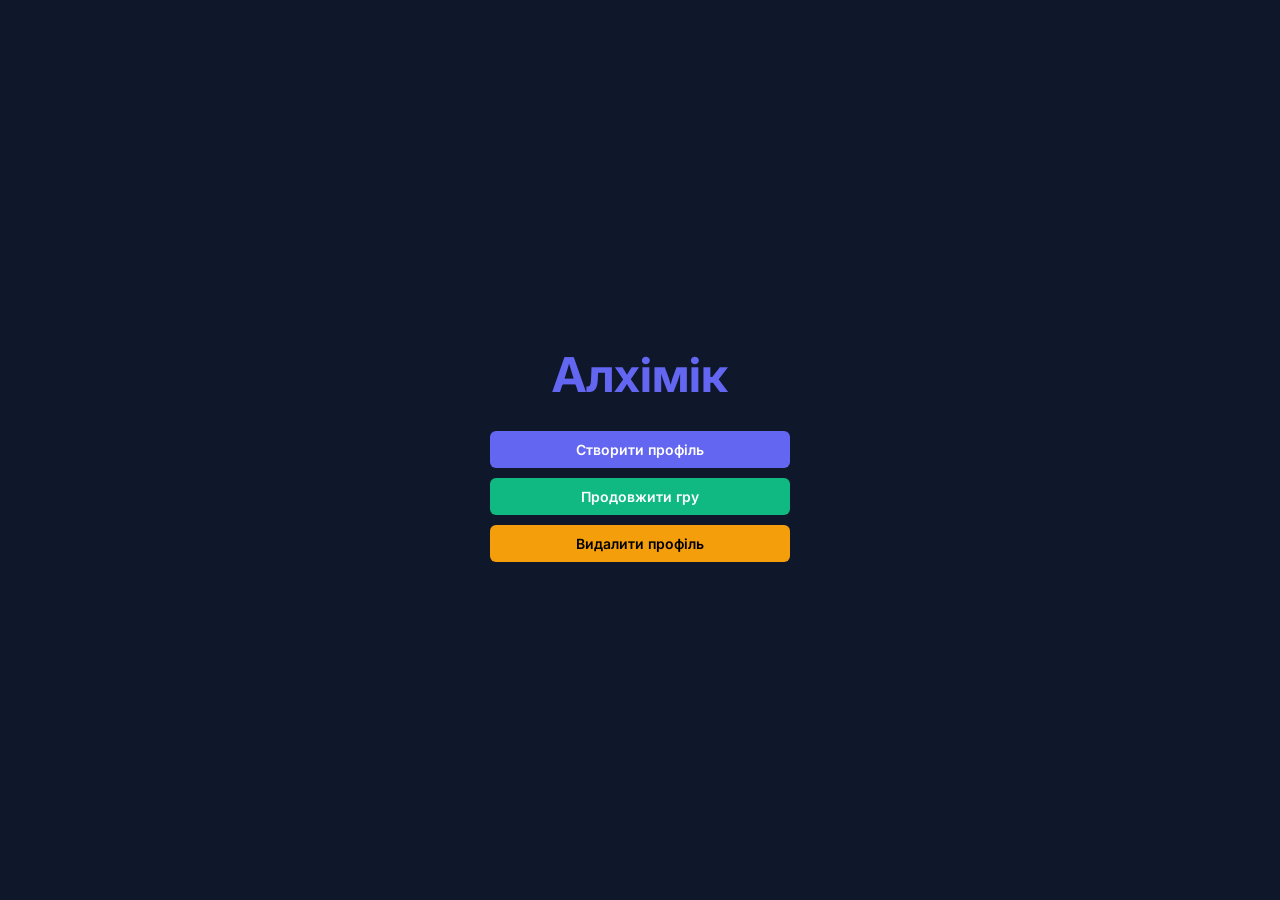
==== Frontend/index.html @ 6fed3d1a "Full" ====
<!DOCTYPE html>
<html lang="uk">

<head>
    <meta charset="UTF-8">
    <meta name="viewport" content="width=device-width, initial-scale=1.0">
    <title>Алхімік - Керування лабораторією</title>
    <link href="https://fonts.googleapis.com/css2?family=Inter:wght@400;500;600;700&display=swap" rel="stylesheet">
    <link rel="stylesheet" href="styles/style.css">
    <style>
        /* Базові стилі для ідеальної симетрії */
        body {
            font-family: 'Inter', sans-serif;
            background: #0f172a;
            color: #f8fafc;
            margin: 0;
            height: 100vh;
            overflow: hidden;
        }

        .hidden {
            display: none !important;
        }

        .btn {
            padding: 10px 16px;
            border-radius: 6px;
            border: none;
            cursor: pointer;
            font-weight: 600;
            transition: 0.2s;
            text-align: center;
            width: 100%;
        }

        .btn:disabled {
            opacity: 0.6;
            cursor: not-allowed;
        }

        .btn-primary {
            background: #6366f1;
            color: white;
        }

        .btn-primary:hover:not(:disabled) {
            background: #4f46e5;
        }

        .btn-success {
            background: #10b981;
            color: white;
        }

        .btn-success:hover:not(:disabled) {
            background: #059669;
        }

        .btn-warning {
            background: #f59e0b;
            color: black;
        }

        .btn-warning:hover:not(:disabled) {
            background: #d97706;
            color: white;
        }

        /* Сітка гри */
        .game-container {
            display: flex;
            flex-direction: column;
            height: 100vh;
            padding: 20px;
            box-sizing: border-box;
            gap: 20px;
            max-width: 1400px;
            margin: 0 auto;
        }

        /* Верхня панель (ідеально по центру) */
        .top-bar {
            display: flex;
            justify-content: space-between;
            align-items: center;
            background: #1e293b;
            padding: 15px 30px;
            border-radius: 12px;
            border: 1px solid #334155;
        }

        .stat-badge {
            display: flex;
            align-items: center;
            gap: 10px;
            background: rgba(0, 0, 0, 0.2);
            padding: 8px 16px;
            border-radius: 8px;
            min-width: 150px;
            justify-content: center;
        }

        /* 3 симетричні колонки */
        .main-grid {
            display: grid;
            grid-template-columns: 1fr 1fr 1fr;
            gap: 20px;
            flex-grow: 1;
            min-height: 0;
        }

        .panel {
            background: #1e293b;
            border: 1px solid #334155;
            border-radius: 12px;
            padding: 20px;
            display: flex;
            flex-direction: column;
        }

        .panel-title {
            text-align: center;
            text-transform: uppercase;
            letter-spacing: 1px;
            margin-bottom: 20px;
            font-size: 16px;
            color: #94a3b8;
        }

        /* Нижня панель */
        .bottom-bar {
            background: #1e293b;
            border: 1px solid #334155;
            border-radius: 12px;
            padding: 20px;
            height: 200px;
            overflow-y: auto;
        }

        /* Елементи керування */
        .styled-select {
            width: 100%;
            padding: 12px;
            background: #0f172a;
            color: white;
            border: 1px solid #334155;
            border-radius: 6px;
            margin-bottom: 15px;
            font-size: 14px;
            outline: none;
        }

        .inventory-grid {
            display: grid;
            grid-template-columns: repeat(auto-fill, minmax(80px, 1fr));
            gap: 10px;
            overflow-y: auto;
            align-content: start;
        }

        .item-card {
            background: rgba(0, 0, 0, 0.3);
            border: 1px solid #334155;
            border-radius: 8px;
            padding: 10px;
            text-align: center;
            position: relative;
        }

        .qty-badge {
            position: absolute;
            top: -5px;
            right: -5px;
            background: #334155;
            padding: 2px 6px;
            border-radius: 10px;
            font-size: 12px;
            font-weight: bold;
        }
    </style>
</head>

<body>

    <!-- Меню -->
    <div id="main-menu"
        style="display: flex; height: 100vh; justify-content: center; align-items: center; flex-direction: column; gap: 20px;">
        <h1 style="color: #6366f1; font-size: 3rem;">Алхімік</h1>
        <div style="width: 300px; display: flex; flex-direction: column; gap: 10px;">
            <button class="btn btn-primary" onclick="createNewGame()">Створити профіль</button>
            <button class="btn btn-success" onclick="showProfilesList('load')">Продовжити гру</button>
            <button class="btn btn-warning" onclick="showProfilesList('delete')">Видалити профіль</button>
        </div>
        <div id="profiles-container" class="hidden" style="margin-top: 20px; text-align: center;">
            <h3 id="profiles-title" style="color: #94a3b8;">Оберіть сувій</h3>
            <div id="profiles-list" style="display: flex; flex-direction: column; gap: 5px; margin-top: 10px;"></div>
        </div>
    </div>

    <!-- Ігровий інтерфейс -->
    <div id="game-ui" class="game-container hidden">

        <!-- Верхня панель (Статистика) -->
        <header class="top-bar">
            <div class="stat-badge" style="color: #f59e0b;">
                🪙 Золото: <span id="player-gold" style="font-weight: bold; margin-left: 5px;">0</span>
            </div>

            <div class="stat-badge" style="color: #38bdf8;">
                ⚡ Енергія: <span id="player-energy" style="font-weight: bold; margin-left: 5px;">0</span>/<span
                    id="player-max-energy">0</span>
            </div>

            <div class="stat-badge" style="color: #10b981;">
                ✨ Рівень <span id="player-level" style="font-weight: bold; margin: 0 5px;">1</span> (XP: <span
                    id="player-xp">0</span>)
            </div>

            <button class="btn" style="width: auto; background: #334155; color: white;"
                onclick="exitToMenu()">Вийти</button>
        </header>

        <!-- Три симетричні колонки -->
        <div class="main-grid">

            <!-- 1. Збір та Торгівля -->
            <div class="panel">
                <h2 class="panel-title">Ресурси</h2>

                <div
                    style="background: rgba(0,0,0,0.2); padding: 15px; border-radius: 8px; margin-bottom: 20px; text-align: center;">
                    <h3 style="margin: 0 0 10px 0; font-size: 15px;">Темний ліс (-5 ⚡)</h3>
                    <button id="gather-btn" class="btn btn-success">Відправитись у ліс</button>
                </div>

                <div style="background: rgba(0,0,0,0.2); padding: 15px; border-radius: 8px; flex-grow: 1;">
                    <h3 style="margin: 0 0 15px 0; font-size: 15px; text-align: center;">Торговець</h3>
                    <div style="display: flex; flex-direction: column; gap: 10px;">
                        <button class="btn" style="background: #334155; color: white;" onclick="buyItem(1)">Купити Воду
                            (4 🪙)</button>
                        <button class="btn" style="background: #334155; color: white;" onclick="buyItem(2)">Купити
                            Мандрагору (30 🪙)</button>
                    </div>
                </div>
            </div>

            <!-- 2. Алхімічний казанок -->
            <div class="panel" style="border-color: #6366f1;">
                <h2 class="panel-title" style="color: #6366f1;">Алхімічний казанок</h2>

                <div style="display: flex; justify-content: center; margin-bottom: 20px;">
                    <button class="btn btn-warning" style="width: auto; font-size: 12px;" onclick="upgradeCauldron()">⬆️
                        Покращити казанок</button>
                </div>

                <div style="flex-grow: 1; display: flex; flex-direction: column; justify-content: center;">
                    <label style="font-size: 12px; color: #94a3b8; margin-bottom: 5px;">Оберіть рецепт:</label>
                    <select id="recipe-select" class="styled-select"></select>

                    <button id="craft-btn" class="btn btn-primary" style="padding: 15px; font-size: 16px;">Зварити (-10
                        ⚡)</button>

                    <p id="craft-message"
                        style="text-align: center; margin-top: 15px; font-weight: bold; min-height: 20px;"></p>
                </div>
            </div>

            <!-- 3. Інвентар -->
            <div class="panel">
                <h2 class="panel-title">Сумка</h2>
                <div id="inventory-grid" class="inventory-grid">
                    <!-- Заповнюється через JS -->
                </div>
            </div>

        </div>

        <!-- Нижня панель (Квести) -->
        <div class="bottom-bar">
            <h2 class="panel-title" style="text-align: left;">📜 Дошка оголошень</h2>
            <div id="quest-board" style="display: flex; gap: 15px; overflow-x: auto;"></div>
        </div>

    </div>

    <script src="scripts/game.js"></script>
</body>

</html>
---- Frontend/styles/style.css ----
/* Професійна палітра кольорів */
:root {
    --bg-base: #0f172a;
    /* Глибокий темний фон */
    --bg-panel: #1e293b;
    /* Фон панелей */
    --bg-hover: #334155;
    /* Фон при наведенні */

    --border-light: #334155;
    --border-focus: #475569;

    --text-main: #f8fafc;
    --text-muted: #94a3b8;

    --accent-primary: #6366f1;
    /* Сучасний індиго */
    --accent-primary-hover: #4f46e5;

    --accent-success: #10b981;
    /* Ізумрудний (ліс, успіх) */
    --accent-success-hover: #059669;

    --accent-danger: #ef4444;
    /* Червоний (видалення, помилки) */
    --accent-warning: #f59e0b;
    /* Бурштиновий (золото) */

    --radius-md: 8px;
    --radius-lg: 12px;

    --transition: all 0.2s cubic-bezier(0.4, 0, 0.2, 1);
}

* {
    margin: 0;
    padding: 0;
    box-sizing: border-box;
}

body {
    background-color: var(--bg-base);
    color: var(--text-main);
    font-family: 'Inter', -apple-system, sans-serif;
    font-size: 15px;
    line-height: 1.5;
    height: 100vh;
    overflow: hidden;
    /* Забороняємо прокрутку всієї сторінки */
}

/* Утиліти (Flexbox) */
.flex-center {
    display: flex;
    justify-content: center;
    align-items: center;
}

.flex-between {
    display: flex;
    justify-content: space-between;
    align-items: center;
}

.flex-col {
    display: flex;
    flex-direction: column;
}

.gap-sm {
    gap: 8px;
}

.w-full {
    width: 100%;
}

.flex-grow {
    flex-grow: 1;
}

.text-center {
    text-align: center;
}

.text-right {
    text-align: right;
}

.hidden {
    display: none !important;
}

/* Кнопки (Професійний стиль) */
.btn {
    font-family: inherit;
    font-weight: 500;
    font-size: 14px;
    padding: 10px 16px;
    border-radius: var(--radius-md);
    cursor: pointer;
    transition: var(--transition);
    border: 1px solid transparent;
    display: inline-flex;
    justify-content: center;
    align-items: center;
}

.btn:disabled {
    opacity: 0.6;
    cursor: not-allowed;
}

.btn-primary {
    background: var(--accent-primary);
    color: #fff;
}

.btn-primary:hover:not(:disabled) {
    background: var(--accent-primary-hover);
}

.btn-success {
    background: var(--accent-success);
    color: #fff;
}

.btn-success:hover:not(:disabled) {
    background: var(--accent-success-hover);
}

.btn-outline {
    background: transparent;
    border-color: var(--border-light);
    color: var(--text-main);
}

.btn-outline:hover:not(:disabled) {
    background: var(--bg-hover);
    border-color: var(--border-focus);
}

.btn-danger-outline {
    background: transparent;
    border-color: rgba(239, 68, 68, 0.3);
    color: var(--accent-danger);
}

.btn-danger-outline:hover:not(:disabled) {
    background: rgba(239, 68, 68, 0.1);
    border-color: var(--accent-danger);
}

.btn-sm {
    padding: 6px 12px;
    font-size: 13px;
}

.btn-lg {
    padding: 14px 20px;
    font-size: 16px;
    font-weight: 600;
}

/* Загальні панелі */
.panel {
    background-color: var(--bg-panel);
    border: 1px solid var(--border-light);
    border-radius: var(--radius-lg);
    padding: 20px;
    box-shadow: 0 4px 6px -1px rgba(0, 0, 0, 0.1), 0 2px 4px -1px rgba(0, 0, 0, 0.06);
}

.module-title {
    font-size: 16px;
    font-weight: 600;
    margin-bottom: 12px;
    color: var(--text-main);
    letter-spacing: 0.5px;
    text-transform: uppercase;
}

.module-desc {
    font-size: 14px;
    color: var(--text-muted);
    margin-bottom: 16px;
}

.divider {
    height: 1px;
    background-color: var(--border-light);
    margin: 20px 0;
    width: 100%;
}

/* --- ЕКРАНИ --- */
.screen {
    width: 100vw;
    height: 100vh;
    position: absolute;
    top: 0;
    left: 0;
    opacity: 1;
    transition: opacity 0.3s ease;
}

/* Меню */
.menu-box {
    background-color: var(--bg-panel);
    border: 1px solid var(--border-light);
    border-radius: var(--radius-lg);
    padding: 40px;
    width: 100%;
    max-width: 420px;
    box-shadow: 0 20px 25px -5px rgba(0, 0, 0, 0.2);
}

.logo {
    font-size: 32px;
    font-weight: 700;
    text-align: center;
    margin-bottom: 8px;
    color: var(--text-main);
    letter-spacing: -1px;
}

.subtitle {
    text-align: center;
    color: var(--text-muted);
    margin-bottom: 32px;
    font-size: 14px;
}

.menu-actions {
    gap: 12px;
}

.profiles-section {
    margin-top: 24px;
}

.section-title {
    font-size: 14px;
    color: var(--text-muted);
    margin-bottom: 16px;
    font-weight: 500;
}

/* Ігровий макет (CSS Grid) */
.layout-grid {
    display: grid;
    grid-template-columns: 300px 1fr 350px;
    grid-template-rows: 70px 1fr 200px;
    gap: 16px;
    padding: 16px;
    max-width: 1600px;
    margin: 0 auto;
}

.header-panel {
    grid-column: 1 / 4;
    padding: 0 24px;
}

.sidebar {
    overflow: hidden;
}

.center-panel {
    background-color: var(--bg-base);
    /* Робимо центр темнішим для акценту */
    border: 1px dashed var(--border-light);
}

.footer-panel {
    grid-column: 1 / 4;
    overflow: hidden;
    display: flex;
    flex-direction: column;
}

/* Верхня панель (Header) */
.stat-badge {
    display: flex;
    align-items: center;
    gap: 12px;
    background: rgba(0, 0, 0, 0.2);
    padding: 8px 16px;
    border-radius: var(--radius-md);
    border: 1px solid var(--border-light);
}

.stat-info {
    display: flex;
    flex-direction: column;
}

.stat-info .label {
    font-size: 11px;
    color: var(--text-muted);
    text-transform: uppercase;
    font-weight: 600;
    letter-spacing: 0.5px;
}

.stat-info .value {
    font-size: 16px;
    font-weight: 700;
}

.gold-badge .value {
    color: var(--accent-warning);
}

.magic-badge .value {
    color: var(--accent-primary);
}

.xp-value {
    font-size: 12px !important;
    color: var(--accent-success) !important;
    font-weight: 500 !important;
}

.center-title {
    font-size: 18px;
    font-weight: 600;
    color: var(--text-muted);
    letter-spacing: 2px;
    text-transform: uppercase;
}

/* Магазин */
.shop-grid {
    display: flex;
    flex-direction: column;
    gap: 12px;
}

.shop-item {
    display: flex;
    align-items: center;
    gap: 12px;
    background: rgba(0, 0, 0, 0.2);
    padding: 12px;
    border-radius: var(--radius-md);
    border: 1px solid var(--border-light);
}

.shop-item img {
    width: 36px;
    height: 36px;
}

.shop-item .item-details {
    flex-grow: 1;
    display: flex;
    flex-direction: column;
}

.shop-item .name {
    font-size: 14px;
    font-weight: 500;
}

.shop-item .price {
    font-size: 13px;
    color: var(--accent-warning);
    font-weight: 600;
}

/* Казанок */
.cauldron-container {
    max-width: 360px;
    width: 100%;
    display: flex;
    flex-direction: column;
    gap: 20px;
}

.cauldron-icon {
    font-size: 64px;
    text-align: center;
    color: var(--border-focus);
    margin-bottom: -10px;
}

.recipe-card {
    background: var(--bg-panel);
    border: 1px solid var(--border-light);
    border-radius: var(--radius-md);
    padding: 16px;
    text-align: center;
}

.recipe-req {
    font-size: 14px;
    color: var(--text-muted);
    margin-bottom: 8px;
}

.recipe-res {
    font-size: 15px;
    color: var(--accent-primary);
    font-weight: 600;
}

.status-message {
    text-align: center;
    font-size: 14px;
    font-weight: 500;
    min-height: 20px;
    margin-top: 8px;
}

/* Інвентар */
.inventory-grid {
    display: grid;
    grid-template-columns: repeat(auto-fill, minmax(90px, 1fr));
    gap: 12px;
    overflow-y: auto;
    align-content: start;
    flex-grow: 1;
    padding-right: 8px;
}

.item-card {
    background: rgba(0, 0, 0, 0.2);
    border: 1px solid var(--border-light);
    border-radius: var(--radius-md);
    padding: 12px 8px;
    display: flex;
    flex-direction: column;
    align-items: center;
    position: relative;
    transition: var(--transition);
}

.item-card:hover {
    border-color: var(--border-focus);
    background: var(--bg-hover);
    transform: translateY(-2px);
}

.item-card img {
    width: 40px;
    height: 40px;
    margin-bottom: 8px;
}

.item-card .name {
    font-size: 12px;
    text-align: center;
    line-height: 1.2;
    margin-bottom: 8px;
    flex-grow: 1;
}

.item-card .qty {
    position: absolute;
    top: -6px;
    right: -6px;
    background: var(--bg-panel);
    border: 1px solid var(--border-light);
    font-size: 11px;
    font-weight: 600;
    padding: 2px 6px;
    border-radius: 10px;
}

.btn-sell {
    background: rgba(245, 158, 11, 0.1);
    color: var(--accent-warning);
    border: 1px solid transparent;
    width: 100%;
    padding: 4px;
    border-radius: 4px;
    font-size: 11px;
    cursor: pointer;
    transition: var(--transition);
}

.btn-sell:hover {
    background: var(--accent-warning);
    color: #000;
}

/* Квести */
.quest-grid {
    display: flex;
    gap: 16px;
    overflow-x: auto;
    padding-bottom: 8px;
}

.quest-card {
    min-width: 320px;
    background: rgba(0, 0, 0, 0.2);
    border: 1px solid var(--border-light);
    border-left: 3px solid var(--accent-primary);
    border-radius: var(--radius-md);
    padding: 16px;
    display: flex;
    flex-direction: column;
    justify-content: space-between;
}

.quest-card .header {
    display: flex;
    justify-content: space-between;
    margin-bottom: 8px;
}

.quest-card .title {
    font-size: 15px;
    font-weight: 600;
}

.quest-card .reward {
    font-size: 13px;
    color: var(--accent-warning);
    font-weight: 600;
}

.quest-card .desc {
    font-size: 13px;
    color: var(--text-muted);
    margin-bottom: 12px;
}

.quest-card .req {
    font-size: 13px;
    background: rgba(255, 255, 255, 0.05);
    padding: 6px;
    border-radius: 4px;
    margin-bottom: 12px;
}

/* Скролбари */
.custom-scrollbar::-webkit-scrollbar {
    width: 6px;
    height: 6px;
}

.custom-scrollbar::-webkit-scrollbar-track {
    background: transparent;
}

.custom-scrollbar::-webkit-scrollbar-thumb {
    background: var(--border-light);
    border-radius: 4px;
}

.custom-scrollbar::-webkit-scrollbar-thumb:hover {
    background: var(--border-focus);
}
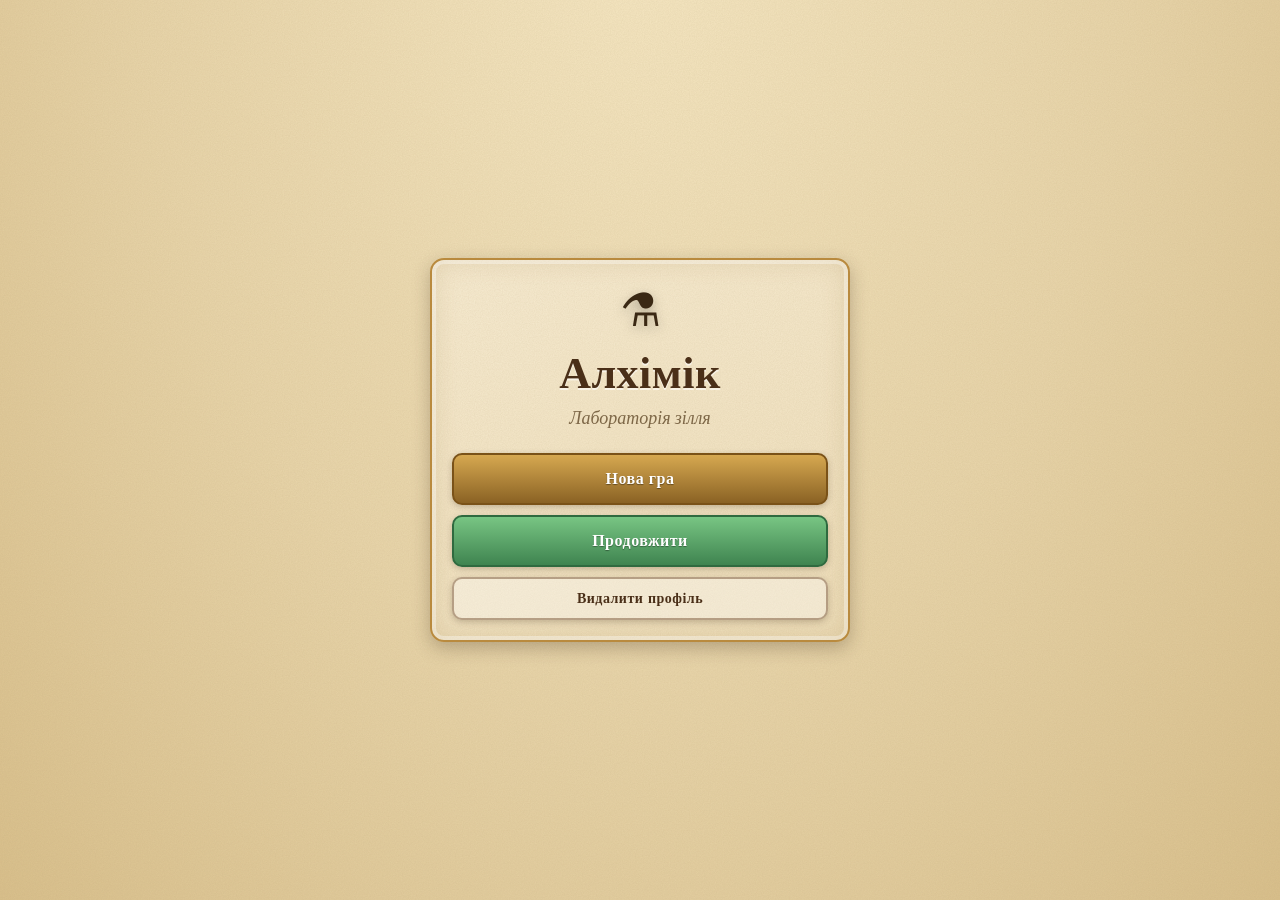
==== commit 91bf116a: "Готовий білд" ====
--- a/Frontend/index.html
+++ b/Frontend/index.html
@@ -1,289 +1,79 @@
 <!DOCTYPE html>
 <html lang="uk">
+<head>
+  <meta charset="UTF-8">
+  <meta name="viewport" content="width=device-width, initial-scale=1.0">
+  <title>Алхімік</title>
+  <link rel="preconnect" href="https://fonts.googleapis.com">
+  <link href="https://fonts.googleapis.com/css2?family=Cinzel:wght@500;700&family=Crimson+Text:wght@400;600;700&display=swap" rel="stylesheet">
+  <link rel="stylesheet" href="styles/tokens.css">
+  <link rel="stylesheet" href="styles/base.css">
+  <link rel="stylesheet" href="styles/components.css">
+  <link rel="stylesheet" href="styles/pages/brew.css">
+  <link rel="stylesheet" href="styles/pages/market.css">
+  <link rel="stylesheet" href="styles/pages/skills.css">
+</head>
+<body>
+  <div id="fx" class="fx"></div>
 
-<head>
-    <meta charset="UTF-8">
-    <meta name="viewport" content="width=device-width, initial-scale=1.0">
-    <title>Алхімік - Керування лабораторією</title>
-    <link href="https://fonts.googleapis.com/css2?family=Inter:wght@400;500;600;700&display=swap" rel="stylesheet">
-    <link rel="stylesheet" href="styles/style.css">
-    <style>
-        /* Базові стилі для ідеальної симетрії */
-        body {
-            font-family: 'Inter', sans-serif;
-            background: #0f172a;
-            color: #f8fafc;
-            margin: 0;
-            height: 100vh;
-            overflow: hidden;
-        }
+  <!-- ГОЛОВНЕ МЕНЮ -->
+  <div id="screen-menu" class="screen menu-screen">
+    <div class="menu-card panel">
+      <div class="logo-flask">⚗</div>
+      <h1 class="logo">Алхімік</h1>
+      <p class="subtitle">Лабораторія зілля</p>
 
-        .hidden {
-            display: none !important;
-        }
+      <div id="menu-main" class="stack">
+        <button id="btn-new" class="btn btn-brass btn-lg">Нова гра</button>
+        <button id="btn-load" class="btn btn-green btn-lg">Продовжити</button>
+        <button id="btn-delete" class="btn btn-ghost">Видалити профіль</button>
+      </div>
 
-        .btn {
-            padding: 10px 16px;
-            border-radius: 6px;
-            border: none;
-            cursor: pointer;
-            font-weight: 600;
-            transition: 0.2s;
-            text-align: center;
-            width: 100%;
-        }
+      <div id="menu-new" class="stack hidden">
+        <h3 class="section-title">Ім'я алхіміка</h3>
+        <input id="nickname-input" class="input" type="text" maxlength="50" placeholder="Наприклад: Мерлін" autocomplete="off">
+        <p id="new-error" class="form-error"></p>
+        <button id="btn-create" class="btn btn-brass btn-lg">Почати гру</button>
+        <button class="btn btn-ghost" data-back>Назад</button>
+      </div>
 
-        .btn:disabled {
-            opacity: 0.6;
-            cursor: not-allowed;
-        }
+      <div id="menu-load" class="stack hidden">
+        <h3 id="list-title" class="section-title">Оберіть профіль</h3>
+        <div id="profiles-list" class="stack scroll-list"></div>
+        <button class="btn btn-ghost" data-back>Назад</button>
+      </div>
+    </div>
+  </div>
 
-        .btn-primary {
-            background: #6366f1;
-            color: white;
-        }
+  <!-- ГРА -->
+  <div id="screen-game" class="screen game-screen hidden">
+    <header class="topbar">
+      <div class="brand"><span class="brand-ico">⚗</span> Алхімік</div>
 
-        .btn-primary:hover:not(:disabled) {
-            background: #4f46e5;
-        }
+      <nav class="nav">
+        <a class="nav-link" data-page="brew"   href="#/brew">🜄 Котел</a>
+        <a class="nav-link" data-page="shop"   href="#/shop">🪙 Магазин</a>
+        <a class="nav-link" data-page="quests" href="#/quests">📜 Квести</a>
+        <a class="nav-link" data-page="skills" href="#/skills">✦ Прокачка</a>
+      </nav>
 
-        .btn-success {
-            background: #10b981;
-            color: white;
-        }
+      <div class="hud">
+        <div class="hud-badge gold" title="Золото">🪙 <b id="hud-gold">0</b></div>
+        <div class="hud-badge energy" title="Енергія">⚡ <b id="hud-energy">0/0</b><small id="hud-energy-timer"></small></div>
+        <div class="hud-level" title="Рівень і досвід">
+          <span class="lvl">Рів. <b id="hud-level">1</b></span>
+          <div class="bar"><div id="hud-xp-fill" class="bar-fill"></div></div>
+          <small id="hud-xp-text"></small>
+        </div>
+        <a id="hud-sp" class="hud-badge sp hidden" href="#/skills" title="Очки навичок">✦ 0</a>
+        <button id="btn-exit" class="btn btn-ghost btn-sm">Вийти</button>
+      </div>
+    </header>
 
-        .btn-success:hover:not(:disabled) {
-            background: #059669;
-        }
+    <main id="view" class="view"></main>
+  </div>
 
-        .btn-warning {
-            background: #f59e0b;
-            color: black;
-        }
-
-        .btn-warning:hover:not(:disabled) {
-            background: #d97706;
-            color: white;
-        }
-
-        /* Сітка гри */
-        .game-container {
-            display: flex;
-            flex-direction: column;
-            height: 100vh;
-            padding: 20px;
-            box-sizing: border-box;
-            gap: 20px;
-            max-width: 1400px;
-            margin: 0 auto;
-        }
-
-        /* Верхня панель (ідеально по центру) */
-        .top-bar {
-            display: flex;
-            justify-content: space-between;
-            align-items: center;
-            background: #1e293b;
-            padding: 15px 30px;
-            border-radius: 12px;
-            border: 1px solid #334155;
-        }
-
-        .stat-badge {
-            display: flex;
-            align-items: center;
-            gap: 10px;
-            background: rgba(0, 0, 0, 0.2);
-            padding: 8px 16px;
-            border-radius: 8px;
-            min-width: 150px;
-            justify-content: center;
-        }
-
-        /* 3 симетричні колонки */
-        .main-grid {
-            display: grid;
-            grid-template-columns: 1fr 1fr 1fr;
-            gap: 20px;
-            flex-grow: 1;
-            min-height: 0;
-        }
-
-        .panel {
-            background: #1e293b;
-            border: 1px solid #334155;
-            border-radius: 12px;
-            padding: 20px;
-            display: flex;
-            flex-direction: column;
-        }
-
-        .panel-title {
-            text-align: center;
-            text-transform: uppercase;
-            letter-spacing: 1px;
-            margin-bottom: 20px;
-            font-size: 16px;
-            color: #94a3b8;
-        }
-
-        /* Нижня панель */
-        .bottom-bar {
-            background: #1e293b;
-            border: 1px solid #334155;
-            border-radius: 12px;
-            padding: 20px;
-            height: 200px;
-            overflow-y: auto;
-        }
-
-        /* Елементи керування */
-        .styled-select {
-            width: 100%;
-            padding: 12px;
-            background: #0f172a;
-            color: white;
-            border: 1px solid #334155;
-            border-radius: 6px;
-            margin-bottom: 15px;
-            font-size: 14px;
-            outline: none;
-        }
-
-        .inventory-grid {
-            display: grid;
-            grid-template-columns: repeat(auto-fill, minmax(80px, 1fr));
-            gap: 10px;
-            overflow-y: auto;
-            align-content: start;
-        }
-
-        .item-card {
-            background: rgba(0, 0, 0, 0.3);
-            border: 1px solid #334155;
-            border-radius: 8px;
-            padding: 10px;
-            text-align: center;
-            position: relative;
-        }
-
-        .qty-badge {
-            position: absolute;
-            top: -5px;
-            right: -5px;
-            background: #334155;
-            padding: 2px 6px;
-            border-radius: 10px;
-            font-size: 12px;
-            font-weight: bold;
-        }
-    </style>
-</head>
-
-<body>
-
-    <!-- Меню -->
-    <div id="main-menu"
-        style="display: flex; height: 100vh; justify-content: center; align-items: center; flex-direction: column; gap: 20px;">
-        <h1 style="color: #6366f1; font-size: 3rem;">Алхімік</h1>
-        <div style="width: 300px; display: flex; flex-direction: column; gap: 10px;">
-            <button class="btn btn-primary" onclick="createNewGame()">Створити профіль</button>
-            <button class="btn btn-success" onclick="showProfilesList('load')">Продовжити гру</button>
-            <button class="btn btn-warning" onclick="showProfilesList('delete')">Видалити профіль</button>
-        </div>
-        <div id="profiles-container" class="hidden" style="margin-top: 20px; text-align: center;">
-            <h3 id="profiles-title" style="color: #94a3b8;">Оберіть сувій</h3>
-            <div id="profiles-list" style="display: flex; flex-direction: column; gap: 5px; margin-top: 10px;"></div>
-        </div>
-    </div>
-
-    <!-- Ігровий інтерфейс -->
-    <div id="game-ui" class="game-container hidden">
-
-        <!-- Верхня панель (Статистика) -->
-        <header class="top-bar">
-            <div class="stat-badge" style="color: #f59e0b;">
-                🪙 Золото: <span id="player-gold" style="font-weight: bold; margin-left: 5px;">0</span>
-            </div>
-
-            <div class="stat-badge" style="color: #38bdf8;">
-                ⚡ Енергія: <span id="player-energy" style="font-weight: bold; margin-left: 5px;">0</span>/<span
-                    id="player-max-energy">0</span>
-            </div>
-
-            <div class="stat-badge" style="color: #10b981;">
-                ✨ Рівень <span id="player-level" style="font-weight: bold; margin: 0 5px;">1</span> (XP: <span
-                    id="player-xp">0</span>)
-            </div>
-
-            <button class="btn" style="width: auto; background: #334155; color: white;"
-                onclick="exitToMenu()">Вийти</button>
-        </header>
-
-        <!-- Три симетричні колонки -->
-        <div class="main-grid">
-
-            <!-- 1. Збір та Торгівля -->
-            <div class="panel">
-                <h2 class="panel-title">Ресурси</h2>
-
-                <div
-                    style="background: rgba(0,0,0,0.2); padding: 15px; border-radius: 8px; margin-bottom: 20px; text-align: center;">
-                    <h3 style="margin: 0 0 10px 0; font-size: 15px;">Темний ліс (-5 ⚡)</h3>
-                    <button id="gather-btn" class="btn btn-success">Відправитись у ліс</button>
-                </div>
-
-                <div style="background: rgba(0,0,0,0.2); padding: 15px; border-radius: 8px; flex-grow: 1;">
-                    <h3 style="margin: 0 0 15px 0; font-size: 15px; text-align: center;">Торговець</h3>
-                    <div style="display: flex; flex-direction: column; gap: 10px;">
-                        <button class="btn" style="background: #334155; color: white;" onclick="buyItem(1)">Купити Воду
-                            (4 🪙)</button>
-                        <button class="btn" style="background: #334155; color: white;" onclick="buyItem(2)">Купити
-                            Мандрагору (30 🪙)</button>
-                    </div>
-                </div>
-            </div>
-
-            <!-- 2. Алхімічний казанок -->
-            <div class="panel" style="border-color: #6366f1;">
-                <h2 class="panel-title" style="color: #6366f1;">Алхімічний казанок</h2>
-
-                <div style="display: flex; justify-content: center; margin-bottom: 20px;">
-                    <button class="btn btn-warning" style="width: auto; font-size: 12px;" onclick="upgradeCauldron()">⬆️
-                        Покращити казанок</button>
-                </div>
-
-                <div style="flex-grow: 1; display: flex; flex-direction: column; justify-content: center;">
-                    <label style="font-size: 12px; color: #94a3b8; margin-bottom: 5px;">Оберіть рецепт:</label>
-                    <select id="recipe-select" class="styled-select"></select>
-
-                    <button id="craft-btn" class="btn btn-primary" style="padding: 15px; font-size: 16px;">Зварити (-10
-                        ⚡)</button>
-
-                    <p id="craft-message"
-                        style="text-align: center; margin-top: 15px; font-weight: bold; min-height: 20px;"></p>
-                </div>
-            </div>
-
-            <!-- 3. Інвентар -->
-            <div class="panel">
-                <h2 class="panel-title">Сумка</h2>
-                <div id="inventory-grid" class="inventory-grid">
-                    <!-- Заповнюється через JS -->
-                </div>
-            </div>
-
-        </div>
-
-        <!-- Нижня панель (Квести) -->
-        <div class="bottom-bar">
-            <h2 class="panel-title" style="text-align: left;">📜 Дошка оголошень</h2>
-            <div id="quest-board" style="display: flex; gap: 15px; overflow-x: auto;"></div>
-        </div>
-
-    </div>
-
-    <script src="scripts/game.js"></script>
+  <div id="toasts" class="toasts"></div>
+  <script type="module" src="scripts/main.js"></script>
 </body>
-
-</html>+</html>
--- a/Frontend/styles/tokens.css
+++ b/Frontend/styles/tokens.css
@@ -0,0 +1,23 @@
+/* ТЕМА: усі кольори, шрифти й текстури в одному місці.
+   Щоб замінити текстуру своєю картинкою, зміни змінну --tex-* (наприклад: url("../assets/textures/paper.png")). */
+:root {
+  --bg: #e8d5aa;  --bg-2: #d9c08c;
+  --parch: #f7ecd2;  --parch-2: #efdfbb;
+  --wood: #6b4526;  --wood-2: #4a2f18;
+  --brass: #b98a3e;  --brass-2: #e3bb6c;  --brass-dark: #8a6224;
+  --ink: #3a2814;  --ink-soft: #7d6747;
+  --green: #5faa6a;  --green-dark: #3f8450;  --glow: #9be8a6;
+  --red: #b5483a;  --blue: #4a7fb0;  --violet: #7f5aa8;
+
+  --font-title: 'Cinzel', Georgia, serif;
+  --font-body: 'Crimson Text', Georgia, serif;
+
+  --radius: 14px;  --radius-sm: 8px;
+  --shadow: 0 6px 18px rgba(58, 40, 20, .28);
+  --shadow-sm: 0 2px 6px rgba(58, 40, 20, .25);
+  --ease: cubic-bezier(.22, .8, .3, 1);
+
+  /* Текстури, згенеровані кодом (SVG-шум). Заміни на свої файли за потреби. */
+  --tex-paper: url("data:image/svg+xml;utf8,%3Csvg xmlns='http://www.w3.org/2000/svg' width='180' height='180'%3E%3Cfilter id='n'%3E%3CfeTurbulence type='fractalNoise' baseFrequency='.85' numOctaves='2'/%3E%3CfeColorMatrix values='0 0 0 0 .42 0 0 0 0 .29 0 0 0 0 .13 0 0 0 .16 0'/%3E%3C/filter%3E%3Crect width='100%25' height='100%25' filter='url(%23n)'/%3E%3C/svg%3E");
+  --tex-wood: repeating-linear-gradient(92deg, rgba(0,0,0,.07) 0 2px, transparent 2px 9px), linear-gradient(180deg, #7a5230, #5a3a1e);
+}
--- a/Frontend/styles/base.css
+++ b/Frontend/styles/base.css
@@ -0,0 +1,74 @@
+* { box-sizing: border-box; margin: 0; padding: 0; }
+html, body { height: 100%; }
+body {
+  font-family: var(--font-body); font-size: 18px; line-height: 1.4; color: var(--ink);
+  background: var(--tex-paper), radial-gradient(ellipse at 50% -10%, #f6e8c4, var(--bg) 55%, var(--bg-2));
+  background-attachment: fixed; overflow-x: hidden;
+}
+h1, h2, h3 { font-family: var(--font-title); letter-spacing: .5px; }
+a { color: inherit; text-decoration: none; }
+.hidden { display: none !important; }
+.muted { color: var(--ink-soft); }
+.stack { display: flex; flex-direction: column; gap: 10px; }
+.screen { min-height: 100vh; }
+
+/* Світлячки на фоні */
+.fx { position: fixed; inset: 0; pointer-events: none; overflow: hidden; z-index: 0; }
+.firefly {
+  position: absolute; width: 6px; height: 6px; border-radius: 50%;
+  background: radial-gradient(circle, #fff6c2, #f3c74d 55%, transparent 70%);
+  box-shadow: 0 0 10px 3px rgba(243, 199, 77, .55); opacity: 0;
+  animation: drift var(--d, 12s) ease-in-out var(--delay, 0s) infinite;
+}
+
+/* Меню */
+.menu-screen { display: flex; align-items: center; justify-content: center; padding: 24px; position: relative; z-index: 1; }
+.menu-card { width: 100%; max-width: 420px; text-align: center; padding: 34px 30px; animation: pop .5s var(--ease); }
+.logo-flask { font-size: 46px; animation: float 3.5s ease-in-out infinite; filter: drop-shadow(0 4px 6px rgba(0,0,0,.25)); }
+.logo { font-size: 44px; color: var(--wood-2); text-shadow: 0 2px 0 rgba(255,255,255,.6); }
+.subtitle { color: var(--ink-soft); margin-bottom: 22px; font-style: italic; }
+.section-title { font-size: 16px; color: var(--wood); text-transform: uppercase; margin-bottom: 4px; }
+.form-error { color: var(--red); min-height: 22px; font-size: 16px; }
+.scroll-list { max-height: 300px; overflow-y: auto; padding: 2px; }
+
+/* Шапка */
+.game-screen { position: relative; z-index: 1; display: flex; flex-direction: column; }
+.topbar {
+  position: sticky; top: 0; z-index: 20; display: flex; align-items: center; gap: 18px; flex-wrap: wrap;
+  padding: 10px 22px; color: #fbeccc; background: var(--tex-wood);
+  border-bottom: 4px solid var(--brass); box-shadow: 0 4px 14px rgba(58,40,20,.4);
+}
+.brand { font-family: var(--font-title); font-weight: 700; font-size: 22px; color: var(--brass-2); white-space: nowrap; }
+.nav { display: flex; gap: 6px; flex: 1; justify-content: center; }
+.nav-link {
+  font-family: var(--font-title); font-size: 15px; padding: 9px 16px; border-radius: 10px 10px 4px 4px;
+  color: #ecd9b0; border: 1px solid transparent; transition: .25s var(--ease);
+}
+.nav-link:hover { background: rgba(255,255,255,.12); transform: translateY(-1px); }
+.nav-link.active { background: var(--parch); color: var(--wood-2); box-shadow: inset 0 -3px 0 var(--brass); }
+.hud { display: flex; align-items: center; gap: 10px; flex-wrap: wrap; }
+.hud-badge {
+  display: flex; align-items: center; gap: 6px; padding: 5px 12px; border-radius: 20px; white-space: nowrap;
+  background: rgba(0,0,0,.28); border: 1px solid rgba(227,187,108,.5); font-weight: 600;
+}
+.hud-badge small { font-size: 13px; opacity: .8; font-weight: 400; }
+.hud-badge.sp { color: #e6d3ff; border-color: #b596d8; animation: glow 2s ease-in-out infinite; }
+.hud-level { display: flex; flex-direction: column; min-width: 130px; line-height: 1.1; }
+.hud-level .lvl { font-family: var(--font-title); font-size: 14px; color: var(--brass-2); }
+.hud-level small { font-size: 12px; opacity: .85; }
+
+/* Контейнер сторінки */
+.view { flex: 1; width: 100%; max-width: 1400px; margin: 0 auto; padding: 24px; transition: opacity .16s ease, transform .16s ease; }
+.view.leaving { opacity: 0; transform: translateY(8px); }
+.view.entering { animation: pageIn .4s var(--ease); }
+.page-title { font-size: 28px; color: var(--wood-2); margin-bottom: 6px; }
+.page-stub { text-align: center; padding: 34px; }
+.grid-items { display: grid; grid-template-columns: repeat(auto-fill, minmax(104px, 1fr)); gap: 14px; margin-top: 22px; justify-items: center; }
+
+@media (max-width: 900px) { .topbar { padding: 8px 12px; gap: 8px; } .nav { order: 3; width: 100%; flex: none; } .view { padding: 14px; } }
+
+@keyframes drift { 0% { opacity: 0; transform: translate(0, 0); } 15% { opacity: .9; } 50% { opacity: .5; transform: translate(40px, -60px); } 85% { opacity: .9; } 100% { opacity: 0; transform: translate(-30px, -130px); } }
+@keyframes float { 0%, 100% { transform: translateY(0); } 50% { transform: translateY(-7px); } }
+@keyframes pop { from { opacity: 0; transform: scale(.94) translateY(10px); } to { opacity: 1; transform: none; } }
+@keyframes pageIn { from { opacity: 0; transform: translateY(12px); } to { opacity: 1; transform: none; } }
+@keyframes glow { 0%, 100% { box-shadow: 0 0 0 rgba(181,150,216,0); } 50% { box-shadow: 0 0 12px rgba(181,150,216,.9); } }
--- a/Frontend/styles/components.css
+++ b/Frontend/styles/components.css
@@ -0,0 +1,96 @@
+/* Панель-пергамент */
+.panel {
+  background: var(--tex-paper), linear-gradient(160deg, var(--parch), var(--parch-2));
+  border: 2px solid var(--brass); border-radius: var(--radius);
+  box-shadow: var(--shadow), inset 0 0 0 4px rgba(255,255,255,.35), inset 0 0 26px rgba(139,98,36,.18);
+  padding: 20px;
+}
+
+/* Кнопки */
+.btn {
+  font-family: var(--font-title); font-weight: 700; font-size: 14px; letter-spacing: .5px;
+  padding: 10px 18px; border-radius: 10px; border: 2px solid transparent; cursor: pointer; color: #fff;
+  transition: transform .15s var(--ease), box-shadow .2s, filter .2s; box-shadow: var(--shadow-sm);
+}
+.btn:hover:not(:disabled) { transform: translateY(-2px); filter: brightness(1.07); box-shadow: 0 6px 12px rgba(58,40,20,.3); }
+.btn:active:not(:disabled) { transform: translateY(1px) scale(.98); }
+.btn:disabled { opacity: .5; cursor: not-allowed; }
+.btn-brass { background: linear-gradient(180deg, #d6a850, var(--brass-dark)); border-color: #7a5218; text-shadow: 0 1px 1px rgba(0,0,0,.4); }
+.btn-green { background: linear-gradient(180deg, #78c583, var(--green-dark)); border-color: #2f6a3f; text-shadow: 0 1px 1px rgba(0,0,0,.35); }
+.btn-red { background: linear-gradient(180deg, #d0685a, #93392d); border-color: #6e241b; }
+.btn-ghost { background: rgba(255,255,255,.35); color: var(--wood-2); border-color: rgba(107,69,38,.45); }
+.topbar .btn-ghost { color: #fbeccc; background: rgba(0,0,0,.25); border-color: rgba(227,187,108,.5); }
+.btn-lg { font-size: 16px; padding: 13px 20px; }
+.btn-sm { font-size: 12px; padding: 6px 12px; }
+
+/* Поля */
+.input {
+  width: 100%; padding: 11px 14px; font: inherit; color: var(--ink); background: rgba(255,255,255,.6);
+  border: 2px solid rgba(107,69,38,.4); border-radius: 10px; outline: none; transition: .2s;
+}
+.input:focus { border-color: var(--brass); box-shadow: 0 0 0 3px rgba(185,138,62,.3); background: #fff; }
+
+/* Смуга прогресу */
+.bar { height: 8px; border-radius: 6px; background: rgba(0,0,0,.35); overflow: hidden; margin: 3px 0; }
+.bar-fill { height: 100%; width: 0; background: linear-gradient(90deg, var(--green), var(--glow)); transition: width .6s var(--ease); box-shadow: 0 0 8px var(--glow); }
+
+/* Рядок профілю */
+.profile-row { display: flex; gap: 8px; }
+.profile-row .btn:first-child { flex: 1; text-align: left; }
+
+/* Картка предмета (колір рамки = рідкісність через --rc) */
+.item-card {
+  position: relative; width: 104px; padding: 10px 6px 8px; text-align: center; border-radius: 12px;
+  background: var(--tex-paper), linear-gradient(180deg, #fff8e4, var(--parch-2));
+  border: 3px solid var(--rc, #b9a27a); box-shadow: var(--shadow-sm), inset 0 0 12px color-mix(in srgb, var(--rc, #b9a27a) 25%, transparent);
+  transition: transform .2s var(--ease), box-shadow .2s; user-select: none;
+}
+.item-card.clickable { cursor: pointer; }
+.item-card:hover { transform: translateY(-4px) rotate(-1deg); box-shadow: 0 10px 18px rgba(58,40,20,.35), 0 0 14px color-mix(in srgb, var(--rc, #b9a27a) 55%, transparent); }
+.item-icon { height: 52px; display: flex; align-items: center; justify-content: center; margin-bottom: 4px; }
+.item-icon img { max-width: 48px; max-height: 48px; filter: drop-shadow(0 2px 2px rgba(0,0,0,.3)); }
+.icon-ph {
+  width: 46px; height: 46px; border-radius: 50%; display: flex; align-items: center; justify-content: center;
+  font: 700 22px var(--font-title); color: #fff; background: radial-gradient(circle at 35% 30%, #fff8, var(--rc, #b9a27a) 70%);
+  box-shadow: inset 0 -4px 6px rgba(0,0,0,.25);
+}
+.item-name { font-size: 14px; line-height: 1.15; font-weight: 600; min-height: 32px; display: flex; align-items: center; justify-content: center; }
+.qty {
+  position: absolute; top: -9px; right: -9px; min-width: 28px; padding: 1px 7px; border-radius: 12px;
+  background: var(--wood); color: #fff; font: 700 13px var(--font-body); border: 2px solid var(--brass-2); box-shadow: var(--shadow-sm);
+}
+.quality { position: absolute; top: 3px; left: 5px; font-size: 13px; text-shadow: 0 1px 1px rgba(0,0,0,.4); }
+.quality.q1 { color: #4a9a5a; }
+.quality.q2 { color: #d99a1e; }
+
+/* Підказка при наведенні */
+.tooltip {
+  position: fixed; z-index: 200; max-width: 280px; padding: 12px 14px; pointer-events: none; border-radius: 10px;
+  background: var(--tex-paper), #fdf3d8; border: 2px solid var(--brass); box-shadow: var(--shadow); animation: pop .15s var(--ease);
+}
+.tip-title { font: 700 17px var(--font-title); }
+.tip-sub { font-size: 14px; color: var(--ink-soft); font-style: italic; margin-bottom: 6px; }
+.tip-desc { font-size: 16px; margin: 4px 0 8px; }
+.tip-prop { font-size: 15px; margin-top: 3px; }
+.tip-prop .dot { display: inline-block; width: 9px; height: 9px; border-radius: 50%; margin-right: 6px; box-shadow: 0 0 4px rgba(0,0,0,.4); }
+
+/* Toast */
+.toasts { position: fixed; right: 18px; bottom: 18px; z-index: 300; display: flex; flex-direction: column; gap: 10px; }
+.toast {
+  min-width: 220px; max-width: 340px; padding: 12px 16px; border-radius: 10px; color: #fff; font-weight: 600;
+  box-shadow: var(--shadow); border-left: 6px solid var(--brass-2); background: var(--wood); animation: toastIn .35s var(--ease);
+}
+.toast-success { background: var(--green-dark); }
+.toast-error { background: var(--red); }
+.toast.out { opacity: 0; transform: translateX(30px); transition: .3s; }
+@keyframes toastIn { from { opacity: 0; transform: translateX(40px); } to { opacity: 1; transform: none; } }
+
+/* Модальні вікна */
+.overlay { position: fixed; inset: 0; z-index: 250; display: flex; align-items: center; justify-content: center; background: rgba(40,26,12,.55); backdrop-filter: blur(3px); animation: fade .2s; }
+.overlay.out { opacity: 0; transition: opacity .2s; }
+.modal { max-width: 420px; width: calc(100% - 32px); text-align: center; animation: pop .3s var(--ease); }
+.modal-title { color: var(--wood-2); margin-bottom: 10px; }
+.modal-actions { display: flex; gap: 10px; justify-content: center; margin-top: 18px; }
+.levelup-num { font: 700 84px var(--font-title); color: var(--brass); text-shadow: 0 0 24px rgba(243,199,77,.9), 0 3px 0 var(--brass-dark); animation: pulse 1.2s ease-in-out infinite; }
+@keyframes fade { from { opacity: 0; } to { opacity: 1; } }
+@keyframes pulse { 0%, 100% { transform: scale(1); } 50% { transform: scale(1.1); } }
--- a/Frontend/styles/pages/brew.css
+++ b/Frontend/styles/pages/brew.css
@@ -0,0 +1,47 @@
+.brew-grid { display: grid; grid-template-columns: 1fr 1.1fr 1fr; gap: 20px; align-items: start; }
+@media (max-width: 1100px) { .brew-grid { grid-template-columns: 1fr; } }
+.panel-h { font-size: 20px; color: var(--wood-2); margin-bottom: 10px; text-align: center; }
+.panel-h.sub { font-size: 16px; margin-top: 18px; }
+.small { font-size: 14px; text-align: center; }
+.wide { width: 100%; margin-top: 14px; }
+.grid-items.sm { grid-template-columns: repeat(auto-fill, minmax(96px, 1fr)); margin-top: 12px; }
+.center { text-align: center; }
+.center .stack { margin-top: 12px; }
+
+/* Котел */
+.cauldron { position: relative; width: 230px; height: 200px; margin: 6px auto 10px; }
+.pot {
+  position: absolute; left: 8px; right: 8px; bottom: 10px; height: 150px; overflow: hidden;
+  border-radius: 38% 38% 48% 48% / 16% 16% 60% 60%; border-top: 10px solid #5b5b66;
+  background: radial-gradient(circle at 30% 25%, #85858f, #3a3a44 70%);
+  box-shadow: inset 0 -14px 20px rgba(0,0,0,.45), 0 12px 18px rgba(0,0,0,.35);
+}
+.liquid { position: absolute; left: 0; right: 0; top: 20px; bottom: 0; background: linear-gradient(#9fddd6, #4aa39b); transition: background 1s; }
+.bubble { position: absolute; bottom: -14px; width: 12px; height: 12px; border-radius: 50%; background: rgba(255,255,255,.55); animation: rise 2.8s ease-in infinite; }
+.cauldron.brewing .liquid { background: linear-gradient(#b4f2a8, #3f9a4a); box-shadow: 0 0 26px var(--glow) inset; animation: boil 1s ease-in-out infinite; }
+.cauldron.brewing .bubble { animation-duration: 1.1s; }
+.cauldron.ready .liquid { background: linear-gradient(#ffe9a0, #e0a93a); box-shadow: 0 0 30px #ffd96a inset; }
+.cauldron.ready { animation: float 2s ease-in-out infinite; }
+.steam { position: absolute; top: -6px; left: 50%; width: 90px; height: 60px; margin-left: -45px; opacity: 0; border-radius: 50%; filter: blur(12px); background: rgba(255,255,255,.7); transition: opacity .8s; }
+.cauldron.brewing .steam, .cauldron.ready .steam { opacity: .8; animation: steam 2.4s ease-in-out infinite; }
+@keyframes rise { 0% { transform: translateY(0) scale(.6); opacity: 0; } 20% { opacity: .9; } 100% { transform: translateY(-120px) scale(1.1); opacity: 0; } }
+@keyframes boil { 0%, 100% { transform: translateY(0); } 50% { transform: translateY(-3px); } }
+@keyframes steam { 0% { transform: translateY(0) scale(.8); opacity: .3; } 100% { transform: translateY(-36px) scale(1.3); opacity: 0; } }
+
+/* Слоти й таймер */
+.slot-row { display: flex; align-items: center; gap: 10px; padding: 6px 10px; border-radius: 10px; background: rgba(255,255,255,.5); border: 1px solid rgba(107,69,38,.3); animation: pop .25s var(--ease); }
+.slot-name { flex: 1; text-align: left; font-weight: 600; }
+.bar.big { height: 16px; }
+.timer { font: 700 30px var(--font-title); color: var(--wood-2); }
+.pulse { animation: pulse 1s ease-in-out infinite; }
+
+/* Книга рецептів */
+.book-page { margin: 14px 0; padding: 16px; display: flex; flex-direction: column; align-items: center; gap: 12px; border-radius: 10px; background: rgba(255,255,255,.45); border: 1px dashed var(--brass); transform-origin: left center; }
+.book-page.turn { animation: turn .45s var(--ease); }
+@keyframes turn { from { transform: perspective(700px) rotateY(-70deg); opacity: 0; } to { transform: none; opacity: 1; } }
+.ing-list { width: 100%; }
+.ing { display: flex; justify-content: space-between; padding: 3px 6px; border-bottom: 1px dotted rgba(107,69,38,.35); }
+.ing.ok b { color: var(--green-dark); }
+.ing.miss b { color: var(--red); }
+.book-nav { display: flex; justify-content: center; align-items: center; gap: 14px; margin-bottom: 8px; }
+.result { display: flex; flex-direction: column; align-items: center; gap: 8px; }
--- a/Frontend/styles/pages/market.css
+++ b/Frontend/styles/pages/market.css
@@ -0,0 +1,50 @@
+/* Спільні елементи магазину й квестів */
+.market { min-height: 60vh; }
+.market-head { display: flex; justify-content: space-between; align-items: center; margin-bottom: 8px; }
+.market-bar { display: flex; justify-content: space-between; align-items: center; flex-wrap: wrap; gap: 12px; margin-bottom: 18px; }
+.gold-big { background: rgba(0,0,0,.08); border: 1px solid var(--brass); font-size: 20px; color: var(--brass-dark); }
+.tabs { display: flex; gap: 6px; }
+.tab {
+  font: 700 15px var(--font-title); padding: 9px 18px; cursor: pointer; color: var(--wood-2);
+  border: 2px solid rgba(107,69,38,.4); border-bottom: none; border-radius: 12px 12px 0 0; background: rgba(255,255,255,.4); transition: .2s;
+}
+.tab:hover { background: rgba(255,255,255,.7); }
+.tab.active { background: var(--brass-2); border-color: var(--brass-dark); box-shadow: inset 0 -3px 0 var(--brass-dark); }
+.seg-wrap { display: flex; align-items: center; gap: 8px; }
+.seg { display: flex; border-radius: 10px; overflow: hidden; border: 2px solid rgba(107,69,38,.45); }
+.seg-btn { font: 700 14px var(--font-title); padding: 6px 14px; cursor: pointer; border: none; background: rgba(255,255,255,.5); color: var(--wood-2); transition: .15s; }
+.seg-btn.active { background: var(--wood); color: #fff; }
+
+/* Магазин */
+.shop-grid { display: grid; grid-template-columns: repeat(auto-fill, minmax(140px, 1fr)); gap: 22px 16px; justify-items: center; }
+.shop-item { display: flex; flex-direction: column; align-items: center; gap: 8px; animation: pop .3s var(--ease); }
+.shop-item.locked .item-card { filter: grayscale(.85); opacity: .6; }
+.price { font: 700 16px var(--font-title); color: var(--brass-dark); }
+.lock { font-size: 14px; color: var(--red); font-weight: 700; }
+
+/* Квести */
+.quest-grid { display: grid; grid-template-columns: repeat(auto-fill, minmax(320px, 1fr)); gap: 18px; }
+.quest-card {
+  display: flex; flex-direction: column; gap: 10px; padding: 16px; border-radius: 12px; animation: pop .3s var(--ease);
+  background: rgba(255,255,255,.5); border: 2px solid rgba(107,69,38,.35); border-left: 6px solid var(--brass);
+  box-shadow: var(--shadow-sm); transition: transform .2s var(--ease), box-shadow .2s;
+}
+.quest-card:hover { transform: translateY(-3px); box-shadow: var(--shadow); }
+.quest-card.active { border-left-color: var(--green); }
+.quest-card.completed { border-left-color: var(--ink-soft); opacity: .8; }
+.quest-head { display: flex; justify-content: space-between; gap: 8px; align-items: flex-start; }
+.quest-head h3 { font-size: 18px; color: var(--wood-2); }
+.tags { display: flex; gap: 4px; flex-wrap: wrap; justify-content: flex-end; }
+.tag { font-size: 12px; padding: 2px 8px; border-radius: 10px; background: var(--wood); color: #fff; white-space: nowrap; }
+.quest-desc { color: var(--ink-soft); font-size: 16px; }
+.req { font-size: 15px; }
+.req-top { display: flex; justify-content: space-between; }
+.req.ok b { color: var(--green-dark); }
+.rewards { display: flex; gap: 10px; }
+.reward { padding: 3px 12px; border-radius: 14px; font-weight: 700; background: rgba(0,0,0,.08); }
+.reward.gold { color: var(--brass-dark); }
+.reward.xp { color: var(--green-dark); }
+.done { text-align: center; font: 700 15px var(--font-title); color: var(--green-dark); padding: 10px; }
+.locked-box { margin-top: 24px; padding: 14px; border-radius: 12px; background: rgba(0,0,0,.06); }
+.locked-box h3 { font-size: 16px; margin-bottom: 8px; color: var(--ink-soft); }
+.locked-row { display: flex; justify-content: space-between; padding: 4px 0; border-bottom: 1px dotted rgba(107,69,38,.3); color: var(--ink-soft); }
--- a/Frontend/styles/pages/skills.css
+++ b/Frontend/styles/pages/skills.css
@@ -0,0 +1,27 @@
+.small.left { text-align: left; }
+.chips { display: flex; gap: 8px; flex-wrap: wrap; margin: 10px 0 16px; }
+.chip { padding: 4px 12px; border-radius: 14px; font-weight: 700; font-size: 15px; background: rgba(95,170,106,.2); border: 1px solid var(--green); color: var(--green-dark); }
+.skill-tree { display: grid; grid-template-columns: repeat(3, 1fr); gap: 22px; margin-top: 10px; }
+@media (max-width: 1000px) { .skill-tree { grid-template-columns: 1fr; } }
+.branch-title { text-align: center; font-size: 22px; color: var(--wood-2); margin-bottom: 14px; padding-bottom: 8px; border-bottom: 3px double var(--brass); }
+.chain { display: flex; flex-direction: column; gap: 26px; }
+
+.skill { position: relative; display: flex; gap: 12px; padding: 14px; border-radius: 12px; background: rgba(255,255,255,.55); border: 2px solid rgba(107,69,38,.35); box-shadow: var(--shadow-sm); transition: transform .2s var(--ease), box-shadow .2s; animation: pop .3s var(--ease); }
+.skill + .skill::before { content: ''; position: absolute; left: 34px; top: -28px; width: 4px; height: 26px; background: repeating-linear-gradient(180deg, var(--brass) 0 6px, transparent 6px 10px); }
+.skill:hover { transform: translateY(-2px); box-shadow: var(--shadow); }
+.skill-ico { flex: none; width: 46px; height: 46px; border-radius: 50%; display: flex; align-items: center; justify-content: center; font-size: 22px; background: radial-gradient(circle at 35% 30%, #fff, var(--parch-2)); border: 3px solid var(--brass); }
+.skill-body { flex: 1; min-width: 0; }
+.skill h3 { font-size: 17px; color: var(--wood-2); }
+.skill-desc { font-size: 15px; color: var(--ink-soft); }
+.skill-eff { font-weight: 700; color: var(--green-dark); margin-top: 2px; }
+.skill-unl { font-size: 14px; font-style: italic; color: var(--violet); }
+.need { font-size: 14px; color: var(--red); font-weight: 700; }
+.skill-foot { display: flex; justify-content: space-between; align-items: center; margin-top: 8px; }
+.pips { display: flex; gap: 5px; }
+.pip { width: 14px; height: 14px; border-radius: 50%; border: 2px solid var(--brass-dark); background: rgba(0,0,0,.1); }
+.pip.on { background: radial-gradient(circle at 35% 30%, #fff3b0, var(--brass)); box-shadow: 0 0 8px var(--brass-2); }
+.skill.locked { filter: grayscale(.8); opacity: .65; }
+.skill.can { border-color: var(--green); animation: glow2 2.2s ease-in-out infinite; }
+.skill.maxed { border-color: var(--brass); background: linear-gradient(160deg, rgba(255,233,160,.55), rgba(255,255,255,.5)); }
+.maxed-tag { font: 700 14px var(--font-title); color: var(--brass-dark); }
+@keyframes glow2 { 0%, 100% { box-shadow: var(--shadow-sm); } 50% { box-shadow: 0 0 16px rgba(95,170,106,.8); } }
